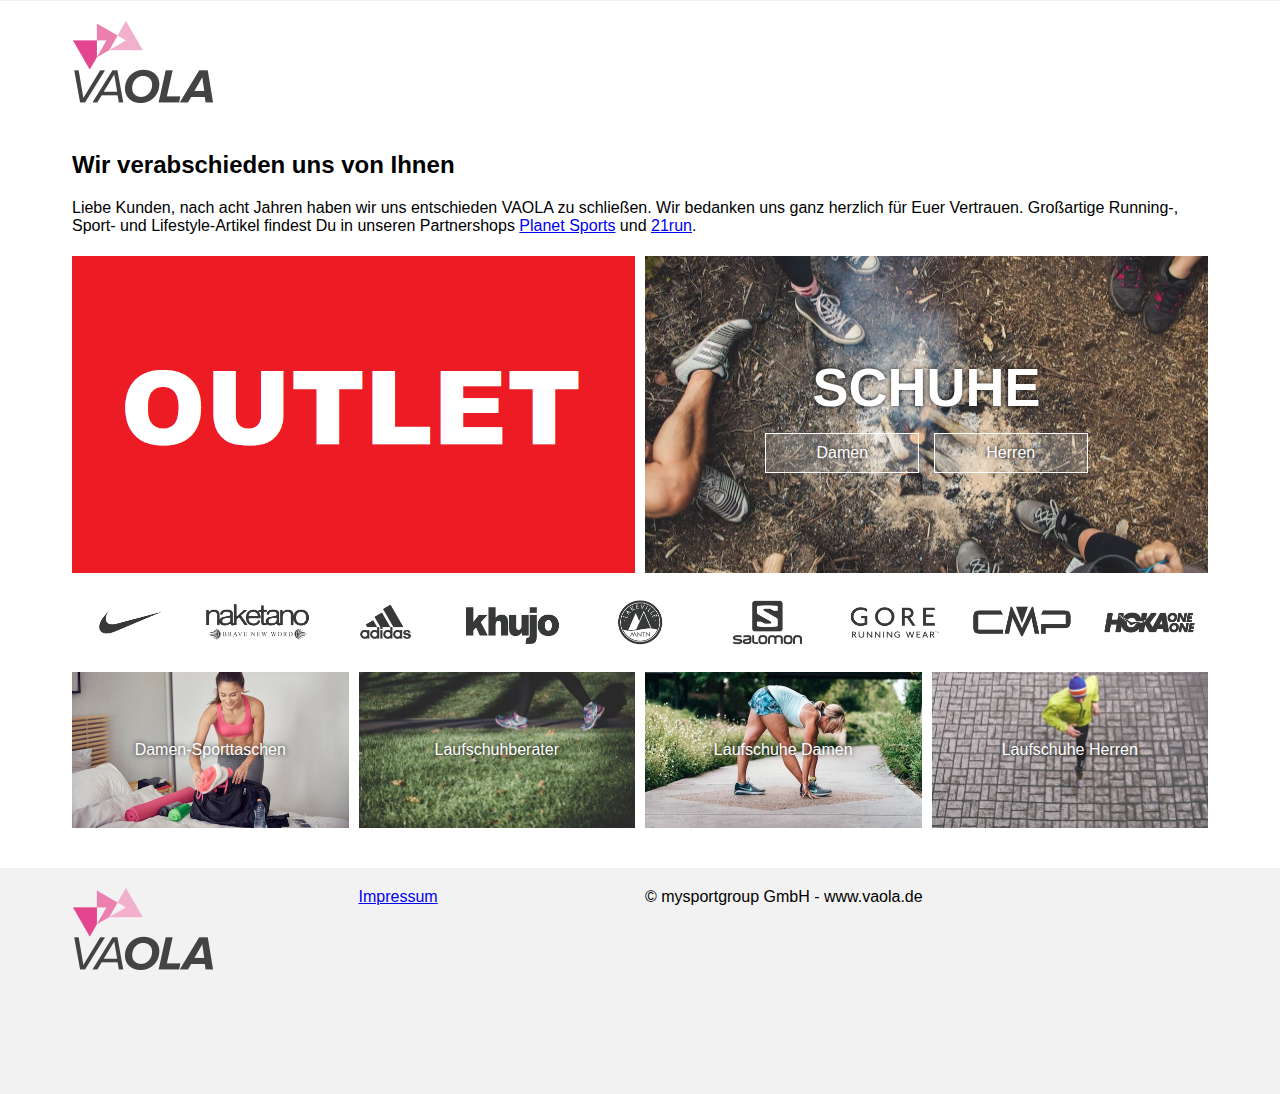
==== index.html @ c5fe0fc0 "Initial import." ====
<!doctype html>
<html lang="de">
<head>
  <meta charset="utf-8">
  <title>VAOLA</title>
  <meta name="robots" content="noindex,follow">
  <link rel="icon" type="image/x-icon" href="/favicon.ico">
  <link rel="stylesheet" href="/normalize.css">
  <link rel="stylesheet" href="/styles.css">
</head>
<body>

<div class="white">
  <header class="container">
    <h1><span>VAOLA</span></h1>
  </header>
</div>

<!--<hr/>-->

<div class="white">

  <div class="intro container">
    <h2>Wir verabschieden uns von Ihnen</h2>
    <p>Liebe Kunden, nach acht Jahren haben wir uns entschieden VAOLA zu schließen. Wir bedanken uns ganz herzlich für Euer Vertrauen. Großartige Running-, Sport- und Lifestyle-Artikel findest Du in unseren Partnershops <a href="https://www.21run.com/" rel="noopener nofollow">Planet Sports</a> und <a href="https://www.planet-sports.de/" rel="noopener nofollow">21run</a>.</p>
  </div>

  <div class="shops container">
    <div class="first">
      <a rel="noopener nofollow" href="https://www.planet-sports.de/outlet/"><span>Outlet</span></a>
    </div>
    <div class="second">
      <h3 class="shoes">Schuhe</h3>
      <a rel="noopener nofollow" class="female" href="https://www.planet-sports.de/schuhe/damen/">Damen</a>
      <a rel="noopener nofollow" class="male" href="https://www.planet-sports.de/schuhe/herren/">Herren</a>
    </div>
  </div>

  <div class="brands container">
    <div class="nike">
      <a rel="noopener nofollow" href="https://www.21run.com/marken/nike/"><span>Nike</span></a>
    </div>
    <div class="naketano">
      <a rel="noopener nofollow" href="https://www.planet-sports.de/marken/naketano/"><span>Naketano</span></a>
    </div>
    <div class="adidas">
      <a rel="noopener nofollow" href="https://www.21run.com/marken/adidas/"><span>adidas</span></a>
    </div>
    <div class="khujo">
      <a rel="noopener nofollow" href="https://www.planet-sports.de/marken/khujo/"><span>khujo</span></a>
    </div>
    <div class="lakeville-mountain">
      <a rel="noopener nofollow" href="https://www.21run.com/marken/lakeville-mountain/"><span>Lakeville Mountain</span></a>
    </div>
    <div class="salomon">
      <a rel="noopener nofollow" href="https://www.21run.com/marken/salomon/"><span>Salomon</span></a>
    </div>
    <div class="gore">
      <a rel="noopener nofollow" href="https://www.21run.com/marken/gore-running-wear/"><span>GORE</span></a>
    </div>
    <div class="cmp">
      <a rel="noopener nofollow" href="https://www.planet-sports.de/marken/cmp/"><span>CMP</span></a>
    </div>
    <div class="hoka-oneone">
      <a rel="noopener nofollow" href="https://www.21run.com/marken/hoka-oneone/"><span>Hoka OneOne</span></a>
    </div>
  </div>

  <div class="categories container">
    <div class="first"><a rel="noopener nofollow" href="https://www.21run.com/damen/accessoires-ernaehrung/sporttaschen/">Damen-Sporttaschen</a></div>
    <div class="second"><a rel="noopener nofollow" href="https://www.21run.com/beratung-berater-laufschuh-kategorien/">Laufschuhberater</a></div>
    <div class="third"><a rel="noopener nofollow" href="https://www.21run.com/damen/laufschuhe/">Laufschuhe Damen</a></div>
    <div class="fourth"><a rel="noopener nofollow" href="https://www.21run.com/herren/laufschuhe/">Laufschuhe Herren</a></div>
  </div>

</div>

<footer>
  <div class="container">
    <div class="logo"><img src="/vaola.png" alt="VAOLA"/></div>
    <ul class="links">
      <li><a href="#">Impressum</a></li>
      <li></li>
      <li></li>
    </ul>
    <div class="copyright">© mysportgroup GmbH - www.vaola.de</div>
  </div>
</footer>

</body>
</html>
---- styles.css ----
body {
  background: #f2f2f2;
  font-family: -apple-system, BlinkMacSystemFont, "Segoe UI", Roboto, Oxygen, Ubuntu, Cantarell, "Open Sans", "Helvetica Neue", sans-serif;
}
body > * {
  margin-top: -20px;
}
header {
  background: url(/vaola.png) 10px 20px no-repeat;
  height: 130px;
}
header span {
  display: none;
}
hr {
  background-color: #3a8735;
  border: none;
  height: 32px;
}
.white {
  background-color: #fff;
  padding-bottom: 20px;
}
.container {
  max-width: 1136px;
  margin: 0 auto;
  padding: 0 10px;
}
.shops,
.brands,
.categories,
footer .container {
  display: grid;
  grid-gap: 10px;
  margin: 20px auto;
}
.shops > div,
.brands > div,
.categories > div {
  background-color: #eee;
}

.intro {

}

.shops {
  grid-template-columns: repeat(2, 1fr);
}
.shops > div {
  height: 317px;
  background: #eee 50% 50% no-repeat;
  background-size: cover;
}
.shops .first {
  background-image: url(/outlet.png);
}
.shops .first a {
  display: block;
  height: 317px;
}
.shops .first span {
  display: none;
}
.shops .second {
  color: white;
  background-image: url(/schuhe.jpg);
  text-shadow: 0px 0px 5px #111;
  text-align: center;
}
.shops .second .shoes {
  font-size: 54px;
  margin-bottom: 10px;
  margin-top: 100px;
  text-transform: uppercase;
}
.shops .second a {
  background: rgba(255, 255, 255, 0.2);
  border: 1px solid white;
  color: white;
  display: inline-block;
  margin: 5px;
  padding: 10px 0;
  text-decoration: none;
  width: 152px;
}
.shops .second a:hover {
  background: rgba(255, 255, 255, 0.4);
}
.shops .second .female {
}
.shops .second .male {
}
.brands {
  /*grid-template-columns: 1fr 1fr  1fr 1fr 1fr 1fr 1fr 1fr 1fr;*/
  grid-template-columns: repeat(9, minmax(102px, 1fr));
}
.brands > div {
  height: 59px;
  background: white 50% 50% no-repeat;
  background-size: cover;
}
.brands > div span {
  display: none;
}
.brands a {
  display: block;
  height: 59px;
}
.brands .nike {
  background-image: url(/brands/nike.png);
}
.brands .naketano {
  background-image: url(/brands/naketano.png);
}
.brands .adidas {
  background-image: url(/brands/adidas.png);
}
.brands .khujo {
  background-image: url(/brands/khujo.png);
}
.brands .lakeville-mountain {
  background-image: url(/brands/lakeville-mountain.png);
}
.brands .salomon {
  background-image: url(/brands/salomon.png);
}
.brands .gore {
  background-image: url(/brands/gore.png);
}
.brands .cmp {
  background-image: url(/brands/cmp.png);
}
.brands .hoka-oneone {
  background-image: url(/brands/hoka-oneone.png);
}

.categories {
  grid-template-columns: repeat(4, minmax(165px, 1fr));
}
.categories > div {
  height: 156px;
  background: #eee 50% bottom no-repeat;
  background-size: cover;
}
.categories a {
  color: white;
  text-shadow: 0px 0px 5px #111;
  display: block;
  line-height: 156px;
  text-align: center;
  text-decoration: none;
}

.categories .first {
  background-image: url(/damen-sporttaschen.jpg);
}
.categories .second {
  background-image: url(/laufschuhberater.jpg);
}
.categories .third {
  background-image: url(/laufschuhe-damen.jpg);
}
.categories .fourth {
  background-image: url(/laufschuhe-herren.jpg);
}

footer {
  margin-top: 20px;
  padding-bottom: 100px;
}
footer .container {
  /*grid-template-columns: 1fr 1fr  1fr 1fr;*/
  grid-template-columns: repeat(4, 1fr);
}

footer .logo {
}
footer .links {
  list-style: none;
  padding: 0;
  margin: 0;
}
footer .links  {
}
footer .copyright {
  grid-column: 3 / span 2;
}


@media (max-width: 1020px) {
  .brands {
    grid-template-columns: repeat(auto-fill, minmax(102px, 1fr));
  }
}

@media (max-width: 884px) {
  .categories {
      grid-template-columns: repeat(auto-fill, minmax(165px, 1fr));
  }
}

@media (max-width: 614px) {
  .shops {
    grid-template-columns: repeat(auto-fill, minmax(300px, 1fr));
  }
}
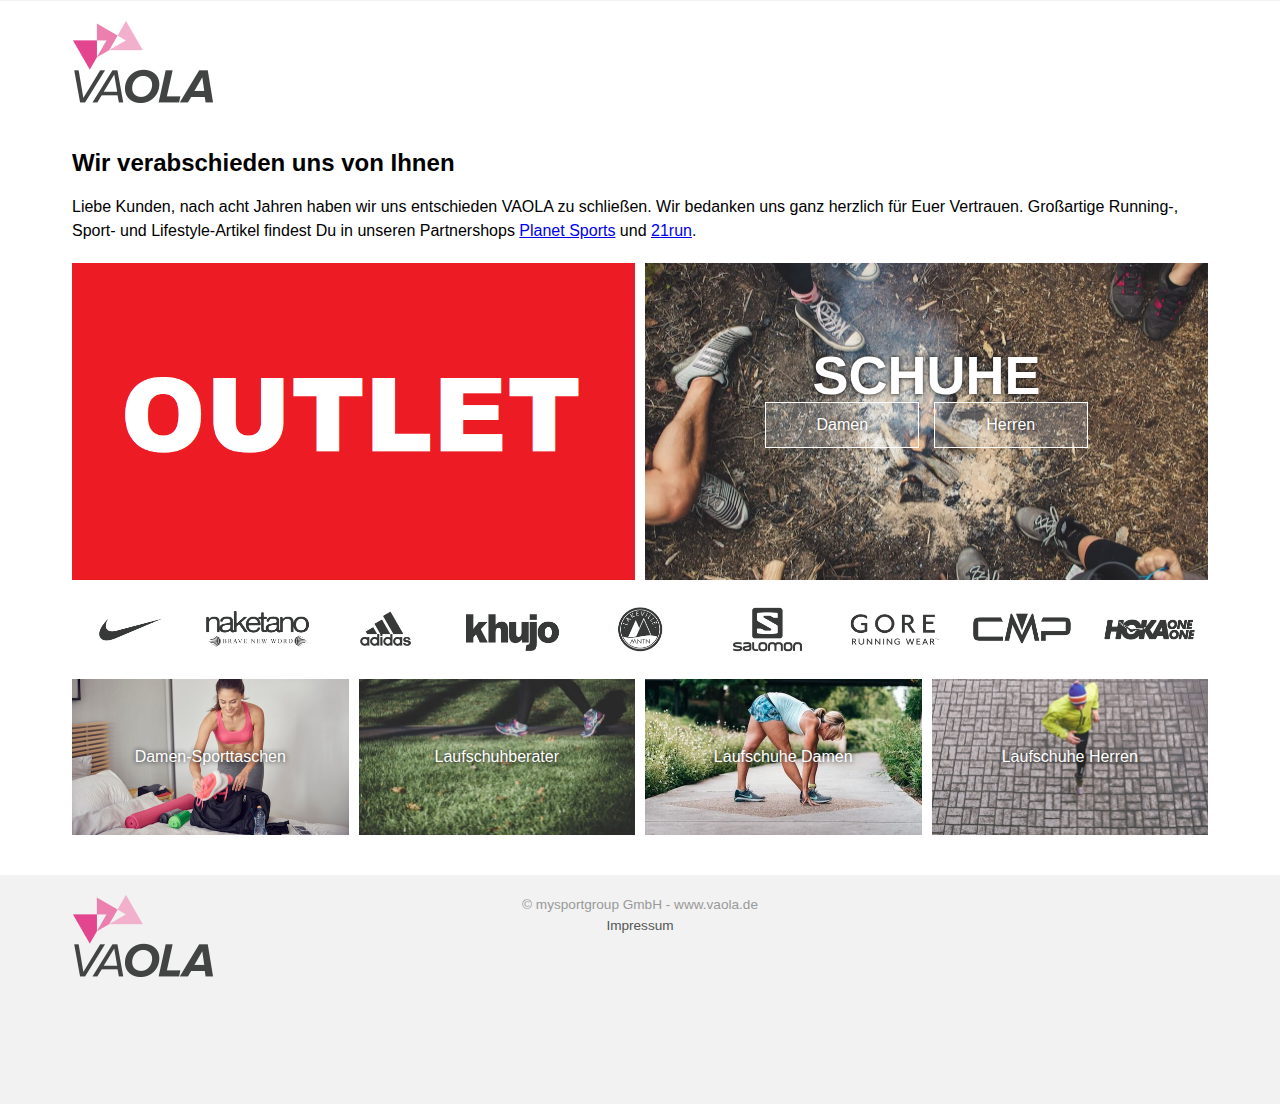
==== commit 9bcf8804: "Add imprint" ====
--- a/index.html
+++ b/index.html
@@ -78,12 +78,10 @@
 <footer>
   <div class="container">
     <div class="logo"><img src="/vaola.png" alt="VAOLA"/></div>
-    <ul class="links">
-      <li><a href="#">Impressum</a></li>
-      <li></li>
-      <li></li>
-    </ul>
-    <div class="copyright">© mysportgroup GmbH - www.vaola.de</div>
+    <div class="copyright">
+      © mysportgroup GmbH - www.vaola.de<br/>
+      <a href="/impressum.html">Impressum</a>
+    </div>
   </div>
 </footer>
 
--- a/styles.css
+++ b/styles.css
@@ -1,5 +1,6 @@
 body {
   background: #f2f2f2;
+  line-height: 1.5em;
   font-family: -apple-system, BlinkMacSystemFont, "Segoe UI", Roboto, Oxygen, Ubuntu, Cantarell, "Open Sans", "Helvetica Neue", sans-serif;
 }
 body > * {
@@ -165,28 +166,45 @@
   background-image: url(/laufschuhe-herren.jpg);
 }
 
+.imprint {
+  margin: 20px auto;
+}
+address {
+  font-style: normal;
+}
+dt {
+  color:#555;
+}
+dt::after {
+  /*content: ":";*/
+}
+dd {
+  margin-left: 0;
+  margin-bottom: .75em;
+}
+
 footer {
+  font-size: .85em;
+  line-height: 1.5em;
   margin-top: 20px;
   padding-bottom: 100px;
+  color: #999;
 }
 footer .container {
   /*grid-template-columns: 1fr 1fr  1fr 1fr;*/
   grid-template-columns: repeat(4, 1fr);
 }
-
-footer .logo {
-}
-footer .links {
-  list-style: none;
-  padding: 0;
-  margin: 0;
-}
-footer .links  {
-}
 footer .copyright {
-  grid-column: 3 / span 2;
-}
-
+  grid-column: 2 / span 2;
+  text-align: center;
+}
+footer a {
+  color: #555;
+  text-decoration: none;
+}
+footer a:hover {
+  color: #111;
+}
 
 @media (max-width: 1020px) {
   .brands {
